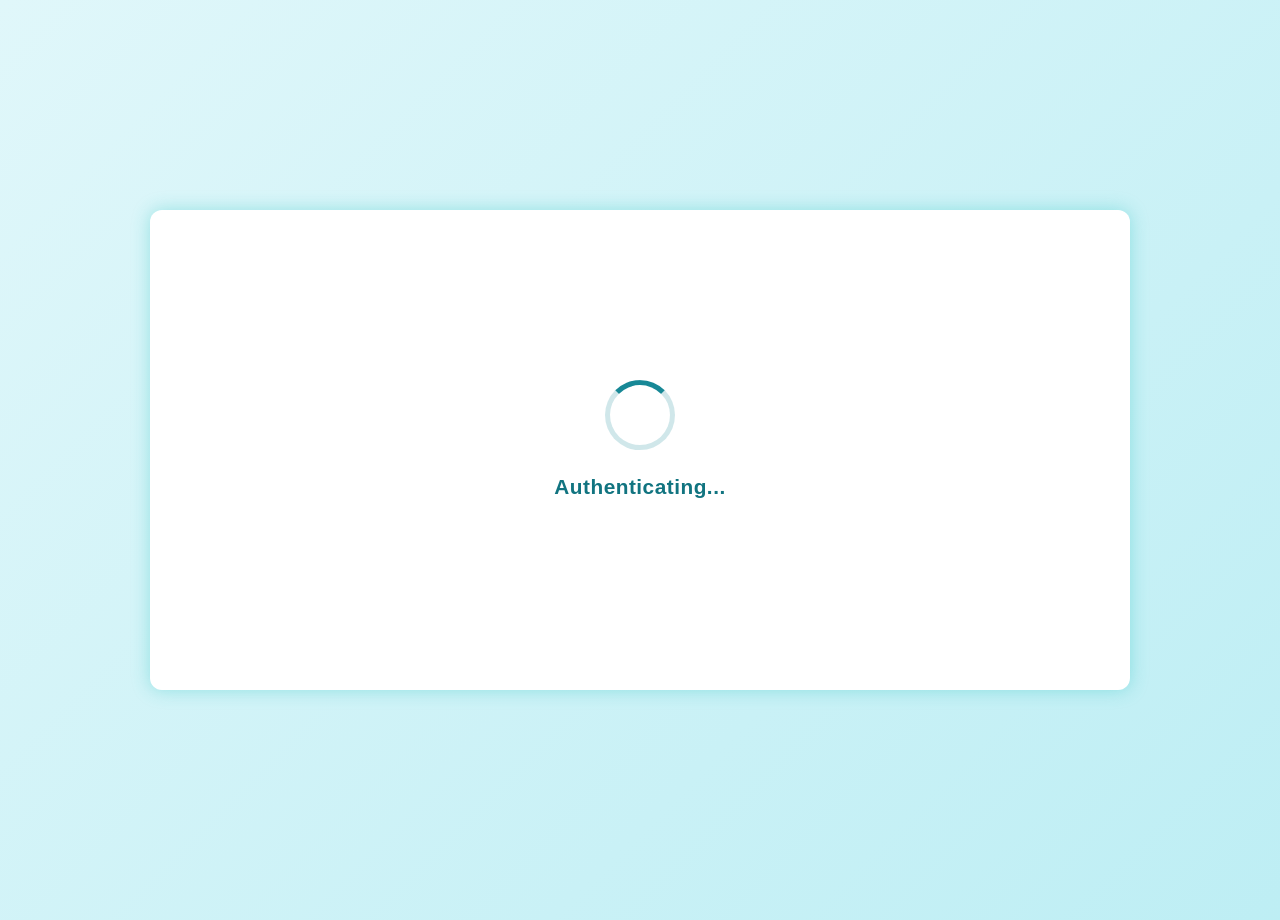
==== authentication_test.html @ 027027dc "updated" ====
<!DOCTYPE html>
<html lang="en">
<head>
    <meta charset="UTF-8">
    <meta name="viewport" content="width=device-width, initial-scale=1.0">
    <title>Authentication Step Design</title>
    <!-- Include your existing CSS files so variables and styles work -->
    <link rel="stylesheet" href="style.css">
    <link rel="stylesheet" href="success.css">
    <style>
        /* Force the container to be visible for design purposes */
        #payment-flow-container { display: block !important; }
    </style>
</head>
<body>

    <div id="payment-flow-container" class="active">
        <!-- Step 1: Authentication (Set to active) -->
        <div id="step-auth" class="flow-step active">
            <div class="auth-loading">
                <div class="spinner"></div>
                <p class="auth-text">Authenticating... </p>
            </div>
            <div class="looks-good-container">
                <h2 class="looks-good-text"><span class="emoji-style">🧐</span> Everything Looks good..!</h2>
            </div>
        </div>
    </div>

    <!-- Simple script to simulate the transition for design preview -->
    <script>
        setTimeout(() => {
            document.querySelector('.looks-good-container').style.display = 'block';
        }, 2000);
    </script>

</body>
</html>
---- style.css ----
:root {
    --primary-color: #178896;
    --primary-color-dark: #117480;
    --primary-color-focus: #1e818c;
    --glow-color: #2ee9e6;
    --shadow-color: #88c3b8f3;
    --shadow-color-focus: rgba(23, 135, 150, 0.363);
    --border-color: #1c7a8679;
    --border-color-focus: #2ba6b6c0;
    --border-color-alt: #8ec5ced0;
    --powered-section: rgb(226, 196, 205);
    --shadow-container: rgba(39, 195, 192, 0.379);
    --top-letter-shadows:#13585880;
    --all-box-shadow:rgba(4, 69, 83, 0.263);
}
.top_section {
    position: relative; /* Added to contain the bubbles */
    background-color: var(--primary-color); 
    /* z-index: 1; Ensures bubbles appear on top of other content */
    padding: 20px 0;
    text-align: center;
    border: 2px solid rgb(35, 189, 178);
    border-bottom-left-radius: 25px;
    border-bottom-right-radius: 25px;
    border-top-left-radius: 11px;
    border-top-right-radius: 11px;
    /* Define both outset and inset shadows for a smooth transition */
    box-shadow: 0 4px 8px 0 var(--shadow-color), /* Outset shadow */
                inset 0px 0px 0px 0px rgba(100, 245, 245, 0); /* Inset shadow (initially transparent) */
    margin-bottom: 15px;
    transition: box-shadow 0.4s ease-in-out, transform 0.3s ease-in-out;
}
.top_section:hover{
    box-shadow: 0 2px 4px 0 var(--shadow-color),
                inset 0px 5px 18px 5px rgba(100, 245, 245, 0.505);
}
.powered_section{
    color: var(--powered-section);
    border: 2px solid var(--border-color-alt);
    border-radius: 20px;           
    display: inline-block; 
    padding: 3px 18px;        
    background: transparent;
    box-shadow:
      2px 2px 12px 0px var(--top-letter-shadows),
      inset 0 0 8px var(--glow-color);
    transition: box-shadow 0.3s ease-in-out, transform 0.3s ease-in-out;
}
.powered_section:hover{
    box-shadow:
        0px 0px 12px 0px var(--glow-color),
        inset 2px 2px 10px 0px var(--glow-color);
        transform: scale(1.04);
}
.gender-fieldset,
 .info-fieldset {
    position: relative;
    overflow: visible;
    border-color: var(--border-color);
    transition: box-shadow 0.3s ease-in-out, transform 0.3s ease-in-out;
}
.gender-fieldset:focus-within,
.info-fieldset:focus-within {
    border-color: #238e9c98;
    outline: none;
    box-shadow: 0px 0px 3px rgba(23, 135, 150, 0.354); 
    
}
.gender-fieldset:hover,
.info-fieldset:hover {
   transform: scale(1.02) translateY(-3px);
   box-shadow: 0px 1px 2px 0.5px var(--all-box-shadow);
}

.gender-click-handler,
.info-click-handler {
    position: absolute;
    top: 0;
    left: 0;
    width: 100%;
    height: 100%;
    cursor: pointer;
    z-index: 1;
}

.gender-legend,
 .info-legend {
    position: absolute;
    left: 50%;
    top: 50%;
    transform: translate(-50%, -50%);
    background: #fff;
    padding: 0 12px;
    font-size: 1.3rem;
    color: var(--primary-color);
    font-weight: 600;
    pointer-events: none;
    transition: 
        top 0.4s cubic-bezier(.4,0,.2,1),
        font-size 0.4s cubic-bezier(.4,0,.2,1),
        color 0.4s cubic-bezier(.4,0,.2,1);
    z-index: 2;
}

.gender-option,
.info-option {
    position: relative; 
    z-index: 2;
    text-align: center;
    font-size: 1.1rem;           
    letter-spacing: 2px;
    opacity: 0;
    transform: translateY(24px);
    transition: opacity 0.4s, transform 0.4s;
}
.gender-option label {
    margin: 0 50px;             
    font-size: 1rem;           
}
.gender-option input[type="radio"] {
    accent-color: var(--primary-color-dark);
    transform: scale(1.6);     
    margin-right: 50px;
}
.gender-fieldset:focus-within .gender-legend,
.gender-fieldset:has(input:checked) .gender-legend {
    top: 0;
    font-size: 1rem;
    color: var(--primary-color-focus);
}
.info-fieldset.is-open .info-legend { 
    top: 0;
    font-size: 1rem;
    color: var(--primary-color-focus);
}
.gender-fieldset:focus-within .gender-option,
.gender-fieldset:has(input:checked) .gender-option {
    opacity: 1;
    transform: translateY(0);
}
.info-fieldset.is-open .info-option { 
    opacity: 1;
    transform: translateY(0);
}
body{

    /* font-family: 'Inter', sans-serif;
    margin: 0;
    background-color: #f0f9ff;
    padding: 10px; */

 font-family: 'Inter', sans-serif;
 margin: 0;
 /* Replaced static color with a subtle animated gradient */
 /* Using more vibrant colors for a more noticeable effect */
 background: linear-gradient(135deg, #e0f7fa, #b2ebf2, #d1c4e9, #e1f5fe);
 background-size: 400% 400%;
 animation: animated-gradient 15s ease infinite;
 padding: 10px;
 min-height: 100vh; /* Ensure gradient covers the full page height */
}
h1{
    color: rgb(252, 252, 252);
    border-color:0px 0px 15px rgba(50, 105, 108, 0.578);
    text-align:center;
    text-shadow: 3px 3px 5px var(--top-letter-shadows);
    margin: 0;
    transition: text-shadow 0.3s ease-in-out,transform 0.3s ease-in-out;
}
h1:hover{
 transform: scale(1.07);
}
h2{
    color: var(--primary-color);
    text-align: center;
    border: 2px solid var(--primary-color-dark);
    border-radius: 8px;
    display: table;
    padding: 4px 16px;
    margin: 30px auto;
    transition: color 0.3s ease-in-out;
    z-index: 1;
    box-shadow: 1px 1px 5px 0px rgba(19, 90, 98, 0.354),
    inset 0px 0px 4px 0px rgba(19, 90, 98, 0.251);
}

.contact-details {
    gap: 16px; /* Reduced gap to fit items better */
}
.contact-details p {
    flex: 1; /* Allows items to share space equally */
    min-width: 150px; /* Prevents items from becoming too small on resize */
}
.form-container {
    max-width: 900px;
    margin: 0 auto;
    /* The background is now a solid white for clarity */
    background-color: rgb(255, 255, 255);
    padding: 24px;
    border-radius: 12px;
    box-shadow: 0px 0px 18px var(--shadow-container);
    transition: transform 0.4s ease-in-out, box-shadow 0.4s ease-in-out;
}
.form-container:hover {
    transform: scale(1.02);  /* This makes it grow slightly */
    box-shadow: 0px 0px 30px rgba(32, 223, 223, 0.5); /* This makes the shadow pop */
}
.input-group {
    display: flex;
    gap: 30px;
    margin-bottom: 15px;
    flex-wrap: wrap;
}
.input-item {
    flex: 1 1 45%;
}
.input-item {
   transition: transform 0.3s ease-in-out, box-shadow 0.3s ease-in-out;
}
.input-item:hover{
   transform: scale(1.03) translateY(-4px);
}
textarea{
    border: 2px solid #1c7a8679;
    border-radius: 10px;
    padding: 8px;
    margin-top: 4px;
    width: 100%;
    box-sizing: border-box; /* Ensures padding doesn't affect width */
    transition: border-color 0.3s, box-shadow 0.3s, transform 0.3s ease-in-out;
}
input[type="text"],
input[type="email"], 
input[type="number"], 
input[type="password"],
input[type="date"],
select {
    border: 2px solid var(--border-color);
    border-radius: 8px;
    padding: 8px;
    margin-top: 4px;
    width: 100%;
    box-sizing: border-box;
    transition: transform 0.3s ease-in-out, box-shadow 0.3s ease-in-out, border-color 0.3s;
}

input[type="text"]:focus, 
input[type="email"]:focus, 
input[type="number"]:focus,         /*every Container shadows after selecting */
input[type="password"]:focus,
input[type="date"]:focus,
textarea:focus,
select:focus {
    border-color: var(--border-color-focus);
    outline: none;
    box-shadow: 0px 0px 6px var(--shadow-color-focus);
}

input[type="text"]:hover,
input[type="email"]:hover,
input[type="number"]:hover,
input[type="password"]:hover,
input[type="date"]:hover,
select:hover,
textarea:hover {
    transform: scale(1.03) translateY(-4px);
    box-shadow: 0px 1px 2px 0.5px var(--all-box-shadow);
}
input::-webkit-credentials-auto-fill-button {
            visibility: hidden;
            pointer-events: none;
            position: absolute;
            right: 0;
}

.EMAIL,
.PINCODE,
.NUMBER,
.HOUSE-NO {
 transition: transform 0.3s ease-in-out, box-shadow 0.3s ease-in-out;
}

.EMAIL:hover,
.PINCODE:hover,
.NUMBER:hover,
.HOUSE-NO:hover{
 transform: scale(1.04) translateY(-5px);
}

input[type="submit"] {
    background-color: var(--primary-color);
    color: white;
    font-weight: bold;
    padding: 10px 20px;
    border: none;
    border-radius: 20px;
    cursor: pointer;
    width: 100%;
    margin-top: 20px;
    box-shadow: 2px 2px 10px var(--top-letter-shadows);
    transition: background-color 0.3s, transform 0.3s, box-shadow 0.3s; 
}

input[type="submit"]:hover {
    background-color: var(--primary-color-dark);
    box-shadow: 0 4px 10px var(--shadow-color-focus);
    transform: scale(1.02);
}

fieldset {
    border: 2px solid var(--border-color-alt);
    border-radius: 10px;
    padding: 15px;
    margin-bottom: 20px;
}
legend {
    color: var(--primary-color);
    text-align: center;
    font-weight: 600;
    padding: 0 10px;
}

@media (max-width: 640px) {
    .input-group, .input-item {
        flex: 1 1 100%; 
    }
}

::placeholder {
    text-align: center;
}


#gender-trigger,
#info-trigger {
    position: absolute;
    opacity: 0;
    pointer-events: none;
}


@keyframes animated-gradient {
    0% {
        background-position: 0% 50%;
    }
    50% {
        background-position: 100% 50%;
    }
    100% {
        background-position: 0% 50%;
    }
}
---- success.css ----
/* Container for the new flow - initially hidden */
#payment-flow-container {
    display: none;
    max-width: 900px;
    width: 90%;
    margin: 0;
    position: fixed;
    top: 50%;
    left: 50%;
    transform: translate(-50%, -50%);
    z-index: 1000;
    background-color: rgb(255, 255, 255);
    padding: 40px;
    border-radius: 12px;
    box-shadow: 0px 0px 18px var(--shadow-container);
    text-align: center;
    min-height: 400px;
    overflow: hidden;
    transition: all 0.4s ease;
}

#payment-flow-container.active {
    display: block;
    animation: containerFadeIn 0.6s ease-out;
}

/* Individual Steps */
.flow-step {
    opacity: 0;
    visibility: hidden;
    position: absolute;
    top: 50%; /* Controls vertical center of text/spinner inside the box */
    left: 50%;
    transform: translate(-50%, -50%); /* Keeps content perfectly centered */
    width: 100%;
    transition: opacity 0.5s ease, transform 0.5s ease;
}

.flow-step.active {
    opacity: 1;
    visibility: visible;
    transform: translate(-50%, -50%);
}

/* Step 1: Authentication */
.spinner {
    width: 60px;
    height: 60px;
    border: 5px solid rgba(23, 136, 150, 0.2);
    border-top-color: var(--primary-color);
    border-radius: 50%;
    animation: spin 1s linear infinite;
    margin: 0 auto 25px;
}

.auth-text {
    font-size: 1.3rem;
    color: var(--primary-color-dark);
    font-weight: 600;
    letter-spacing: 0.5px;
}

/* Step 1: Looks Good Animation State */
.looks-good-container {
    display: none; /* Hidden initially */
    position: absolute; /* Fix: Take out of flow so it doesn't push content up */
    top: 100%; /* Position it directly below the spinner/text */
    left: 0;
    width: 100%;
    text-align: center;
    margin-top: -40px;
    margin-left: -21px;
     /* Add spacing between auth text and looks good text */
}

.looks-good-text {
    /* Override global h2 styles to remove border and fix alignment */
    border: none;
    box-shadow: none;
    display: block;
    width: 100%;
    font-size: 1rem;
    color: var(--primary-color);
    font-weight: normal;
    font-style: italic;
    opacity: 0;
    transform: translateY(10px);
    animation: smoothAppear 0.5s ease-out forwards;
}

.emoji-style {
    font-style: normal;
    margin-right: 1px; /* Adds a little space between the emoji and the text */
}

/* Step 2: Amount Entry */
.amount-wrapper {
    margin-bottom: 30px;
}

.currency-symbol {
    font-size: 2rem;
    color: var(--primary-color);
    vertical-align: middle;
}

#amount-input {
    font-size: 2.5rem;
    border: none;
    border-bottom: 3px solid var(--primary-color);
    width: 200px;
    text-align: center;
    color: var(--primary-color-dark);
    outline: none;
    background: transparent;
    font-weight: bold;
}

#pay-fast-btn {
    background-color: var(--primary-color);
    color: white;
    font-size: 1.2rem;
    padding: 12px 40px;
    border: none;
    border-radius: 30px;
    cursor: pointer;
    box-shadow: 0 4px 15px rgba(23, 136, 150, 0.4);
    transition: transform 0.2s, background-color 0.3s;
}

#pay-fast-btn:hover {
    transform: scale(1.05);
    background-color: var(--primary-color-dark);
}

/* Step 3: Success */
.success-icon {
    font-size: 4rem;
    color: var(--primary-color);
    margin-bottom: 20px;
    animation: popIn 0.6s cubic-bezier(0.175, 0.885, 0.32, 1.275);
}

/* Keyframes */
@keyframes spin {
    to { transform: rotate(360deg); }
}

@keyframes containerFadeIn {
    from { opacity: 0; transform: translate(-50%, -45%); }
    to { opacity: 1; transform: translate(-50%, -50%); }
}

@keyframes smoothAppear {
    0% { opacity: 0; transform: translateY(10px) scale(0.95); }
    100% { opacity: 1; transform: translateY(0) scale(1); }
}

@keyframes popIn {
    from { transform: scale(0); opacity: 0; }
    to { transform: scale(1); opacity: 1; }
}
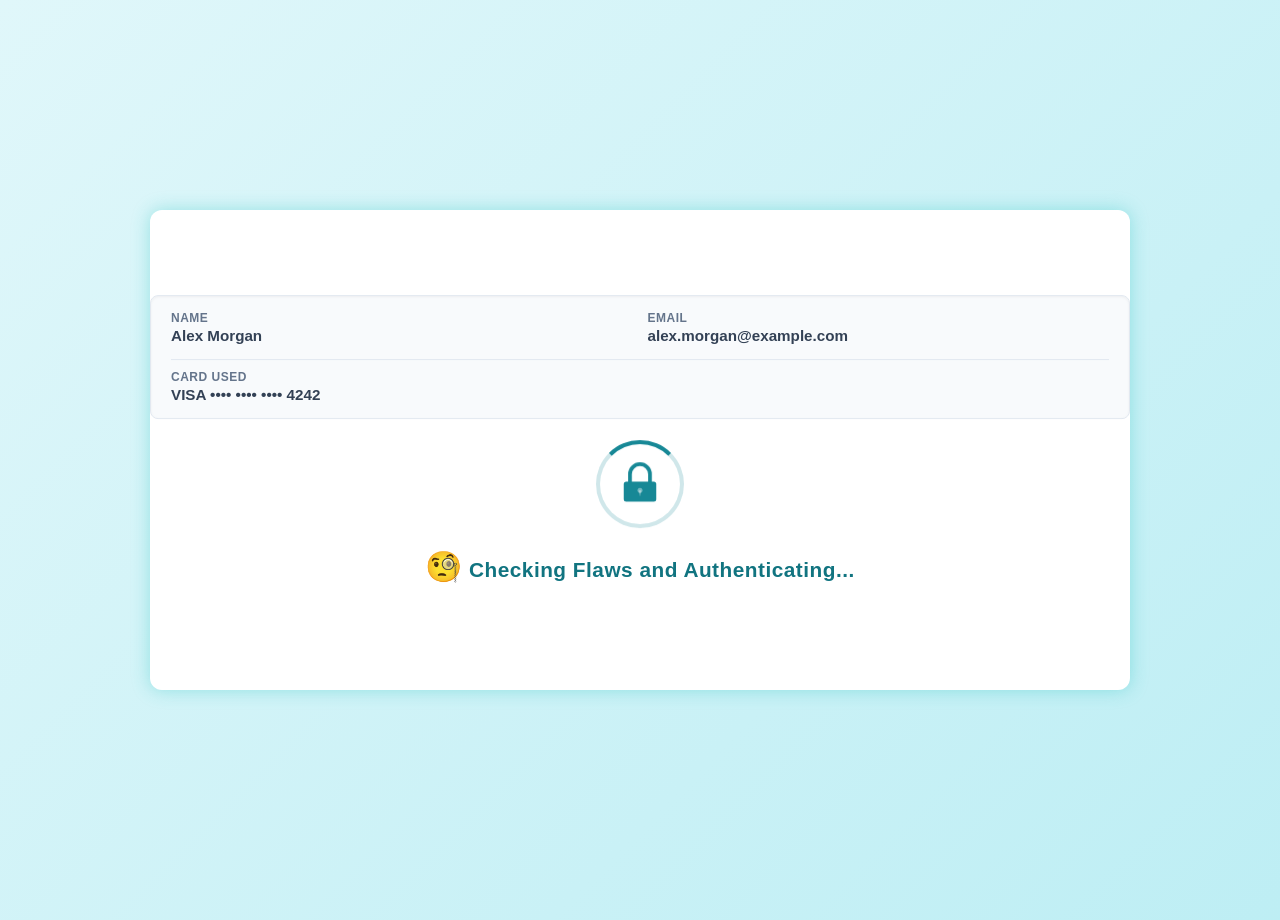
==== commit 792eaf1e: "updated" ====
--- a/authentication_test.html
+++ b/authentication_test.html
@@ -7,9 +7,11 @@
     <!-- Include your existing CSS files so variables and styles work -->
     <link rel="stylesheet" href="style.css">
     <link rel="stylesheet" href="success.css">
+    <link rel="stylesheet" href="animation.css">
     <style>
         /* Force the container to be visible for design purposes */
         #payment-flow-container { display: block !important; }
+        body { background-color: #f0f9ff; display: flex; justify-content: center; align-items: center; height: 100vh; }
     </style>
 </head>
 <body>
@@ -17,21 +19,54 @@
     <div id="payment-flow-container" class="active">
         <!-- Step 1: Authentication (Set to active) -->
         <div id="step-auth" class="flow-step active">
+            <!-- New Sleek Data Summary -->
+            <div class="auth-summary">
+                <div class="summary-item">
+                    <span class="summary-label">NAME</span>
+                    <span class="summary-value" id="summary-name">--</span>
+                </div>
+                <div class="summary-item">
+                    <span class="summary-label">EMAIL</span>
+                    <span class="summary-value" id="summary-email">--</span>
+                </div>
+                <div class="summary-item full-width">
+                    <span class="summary-label">CARD USED</span>
+                    <span class="summary-value" id="summary-card">--</span>
+                </div>
+            </div>
+
             <div class="auth-loading">
-                <div class="spinner"></div>
-                <p class="auth-text">Authenticating... </p>
+                <!-- New Morphing SVG Lock Animation -->
+                <div class="secure-loader-container">
+                    <div class="spinner-ring"></div>
+                    <svg class="secure-lock" viewBox="0 0 64 64" xmlns="http://www.w3.org/2000/svg">
+                        <g class="lock-group">
+                            <path class="lock-shackle" d="M16,38 V16 A16,16 0 0 1 48,16 V38" />
+                            <path class="lock-body" d="M10,28 H54 A4,4 0 0 1 58,32 V56 A4,4 0 0 1 54,60 H10 A4,4 0 0 1 6,56 V32 A4,4 0 0 1 10,28 Z" />
+                            <circle class="lock-keyhole-circle" cx="32" cy="42" r="4" />
+                            <path class="lock-keyhole" d="M30,42 L34,42 L32,52 Z" />
+                        </g>
+                    </svg>
+                </div>
+                <p class="auth-text"> <span class="emoji-style">🧐</span> Checking Flaws and Authenticating...</p>
             </div>
             <div class="looks-good-container">
-                <h2 class="looks-good-text"><span class="emoji-style">🧐</span> Everything Looks good..!</h2>
+                <h2 class="looks-good-text">Everything Looks good..! <span class="emoji1">💯</span></h2>
             </div>
         </div>
     </div>
-
+   
+</div>
     <!-- Simple script to simulate the transition for design preview -->
     <script>
+        // 1. Simulate Data Injection (The "Taste" Test)
+        document.getElementById('summary-name').textContent = "Alex Morgan";
+        document.getElementById('summary-email').textContent = "alex.morgan@example.com";
+        document.getElementById('summary-card').textContent = "VISA •••• •••• •••• 4242";
+
         setTimeout(() => {
             document.querySelector('.looks-good-container').style.display = 'block';
-        }, 2000);
+        }, 3000);
     </script>
 
 </body>
--- a/success.css
+++ b/success.css
@@ -16,9 +16,12 @@
     text-align: center;
     min-height: 400px;
     overflow: hidden;
-    transition: all 0.4s ease;
-}
-
+    transition: box-shadow 0.3s ease-in-out, transform 0.3s ease-in-out;
+}
+#payment-flow-container:hover{
+     box-shadow: 0px 0px 18px rgba(225, 40, 228, 0.301);
+     transform: translate(-50%, -50%) scale(1.04);
+}
 #payment-flow-container.active {
     display: block;
     animation: containerFadeIn 0.6s ease-out;
@@ -43,14 +46,58 @@
 }
 
 /* Step 1: Authentication */
-.spinner {
-    width: 60px;
-    height: 60px;
-    border: 5px solid rgba(23, 136, 150, 0.2);
+.secure-loader-container {
+    width: 80px;
+    height: 80px;
+    margin: 0 auto 25px;
+    position: relative;
+    display: flex;
+    justify-content: center;
+    align-items: center;
+}
+
+.spinner-ring {
+    position: absolute;
+    width: 100%;
+    height: 100%;
+    border: 4px solid rgba(23, 136, 150, 0.2);
     border-top-color: var(--primary-color);
     border-radius: 50%;
-    animation: spin 1s linear infinite;
-    margin: 0 auto 25px;
+    animation: spin 1.2s linear infinite;
+}
+
+.secure-lock {
+    width: 50%;
+    height: 50%;
+    overflow: visible;
+}
+
+.lock-group {
+    transform-origin: center center;
+    animation: lockPulse 2s ease-in-out infinite;
+    animation-delay: 0.9s; /* Starts after the snap */
+}
+
+.lock-shackle {
+    fill: none;
+    stroke: var(--primary-color);
+    stroke-width: 6;
+    stroke-linecap: round;
+    stroke-linejoin: round;
+    /* Animation: Start open -> Snap shut */
+    transform: translateY(-14px);
+    animation: snapShut 0.9s cubic-bezier(0.22, 1, 0.36, 1) forwards;
+}
+
+.lock-body {
+    fill: var(--primary-color);
+}
+
+.lock-keyhole {
+    fill: rgba(255, 255, 255, 0.4);
+}
+.lock-keyhole-circle {
+    fill: rgba(255, 255, 255, 0.4);
 }
 
 .auth-text {
@@ -62,8 +109,8 @@
 
 /* Step 1: Looks Good Animation State */
 .looks-good-container {
-    display: none; /* Hidden initially */
-    position: absolute; /* Fix: Take out of flow so it doesn't push content up */
+    display: none; 
+    position: absolute;
     top: 100%; /* Position it directly below the spinner/text */
     left: 0;
     width: 100%;
@@ -90,9 +137,14 @@
 
 .emoji-style {
     font-style: normal;
-    margin-right: 1px; /* Adds a little space between the emoji and the text */
-}
-
+    margin-right: 0px; /* Adds a little space between the emoji and the text */
+    font-size: 30px;
+}
+
+.emoji1{
+    font-style: normal;
+    font-size: 25px;
+}
 /* Step 2: Amount Entry */
 .amount-wrapper {
     margin-bottom: 30px;
@@ -146,6 +198,19 @@
     to { transform: rotate(360deg); }
 }
 
+@keyframes snapShut {
+    0% { transform: translateY(-14px); opacity: 0; }
+    20% { opacity: 1; }
+    40% { transform: translateY(-14px); } /* Hold open slightly */
+    100% { transform: translateY(0); } /* Snap! */
+}
+
+@keyframes lockPulse {
+    0% { transform: scale(1); filter: drop-shadow(0 0 0 rgba(23, 136, 150, 0)); }
+    50% { transform: scale(1.08); filter: drop-shadow(0 0 12px rgba(23, 139, 150, 0.516)); }
+    100% { transform: scale(1); filter: drop-shadow(0 0 0 rgba(23, 136, 150, 0)); }
+}
+
 @keyframes containerFadeIn {
     from { opacity: 0; transform: translate(-50%, -45%); }
     to { opacity: 1; transform: translate(-50%, -50%); }
--- a/animation.css
+++ b/animation.css
@@ -0,0 +1,102 @@
+
+.bubble {
+    position: absolute;
+    bottom: 0;
+    /* Added a radial gradient for a more 3D, natural look */
+    background: radial-gradient(circle at 30% 30%, rgba(255, 255, 255, 0.573), rgba(255, 255, 255, 0.112));
+    border-radius: 50%;
+    /* Added a subtle glow effect */
+    box-shadow: 0 0 3px rgba(255, 255, 255, 0.397);
+    /* The animation-name will now be set by JavaScript */
+    animation-iteration-count: infinite;
+    animation-timing-function: linear;
+    will-change: transform; /* Optimization for animation performance */
+}
+
+/* New wobble animation that starts by moving left */
+@keyframes wobble-left {
+    0% {
+        transform: translateY(0) translateX(0px);
+        opacity: 1;
+}
+    33% {
+        transform: translateY(-40px) translateX(-8px);
+    }
+    66% {
+        transform: translateY(-80px) translateX(8px);
+    }
+    100% {
+        transform: translateY(-120px) translateX(-8px);
+        opacity: 0;
+    }
+}
+
+/* New wobble animation that starts by moving right */
+@keyframes wobble-right {
+    0% {
+        transform: translateY(0) translateX(0px);
+        opacity: 1;
+    }
+    33% {
+        transform: translateY(-40px) translateX(8px);
+    }
+    66% {
+        transform: translateY(-80px) translateX(-8px);
+    }
+    100% {
+        transform: translateY(-120px) translateX(8px);
+        opacity: 0;
+    }
+}
+
+/* New style for the particle canvas background */
+#particle-canvas {
+    position: fixed;
+    top: 0;
+    left: 0;
+    width: 100%;
+    height: 100%;
+    z-index: -1; /* Place particles behind all other content */
+    pointer-events: none;
+}
+
+/* --- New Auth Data Summary Styles --- */
+.auth-summary {
+    display: grid;
+    grid-template-columns: 1fr 1fr;
+    gap: 15px;
+    background-color: #f8fafc;
+    padding: 15px 20px;
+    border-radius: 8px;
+    margin-bottom: 25px;
+    border: 1px solid #e2e8f0;
+    text-align: left;
+    box-shadow: inset 0 1px 3px rgba(0,0,0,0.05);
+}
+
+.summary-item {
+    display: flex;
+    flex-direction: column;
+}
+
+.summary-item.full-width {
+    grid-column: span 2;
+    border-top: 1px solid #e2e8f0;
+    padding-top: 10px;
+}
+
+.summary-label {
+    font-size: 0.75rem;
+    color: #64748b;
+    font-weight: 600;
+    letter-spacing: 0.5px;
+    margin-bottom: 2px;
+    text-transform: uppercase;
+}
+
+.summary-value {
+    font-size: 0.95rem;
+    color: #334155;
+    font-weight: 700;
+    font-family: 'Inter', sans-serif;
+}
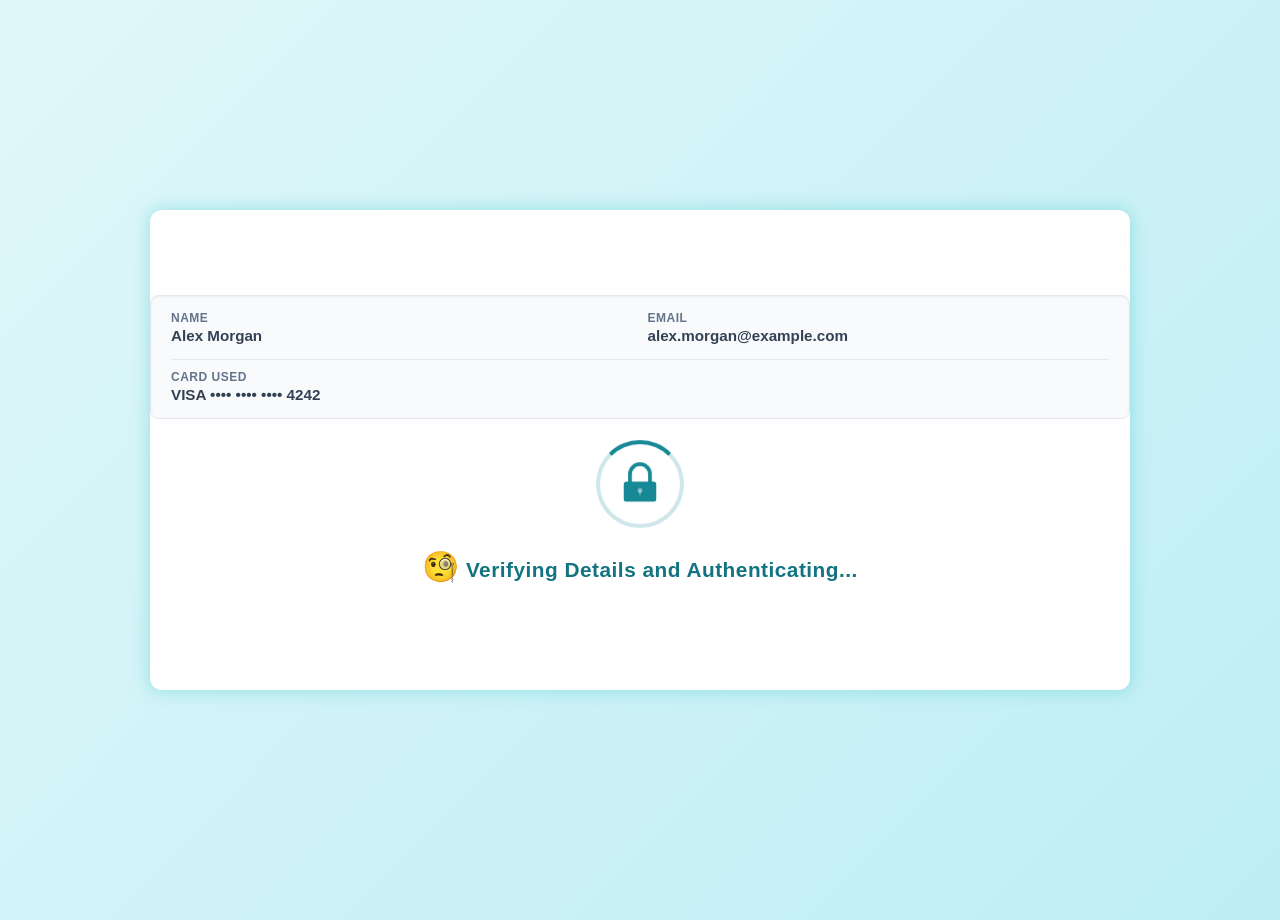
==== commit 3d854e86: "updated" ====
--- a/authentication_test.html
+++ b/authentication_test.html
@@ -48,7 +48,7 @@
                         </g>
                     </svg>
                 </div>
-                <p class="auth-text"> <span class="emoji-style">🧐</span> Checking Flaws and Authenticating...</p>
+                <p class="auth-text"> <span class="emoji-style">🧐</span> Verifying Details and Authenticating...</p>
             </div>
             <div class="looks-good-container">
                 <h2 class="looks-good-text">Everything Looks good..! <span class="emoji1">💯</span></h2>
--- a/animation.css
+++ b/animation.css
@@ -100,3 +100,29 @@
     font-weight: 700;
     font-family: 'Inter', sans-serif;
 }
+
+/* --- Bouncing Dots Loader --- */
+.submit-loader {
+    justify-content: center;
+    align-items: center;
+    gap: 8px;
+    margin-top: 20px;
+    height: 38px;
+}
+
+.submit-loader .dot {
+    width: 12px;
+    height: 12px;
+    background-color: var(--primary-color);
+    border-radius: 50%;
+    animation: bounceDots 0.5s infinite alternate;
+}
+
+.submit-loader .dot:nth-child(2) { animation-delay: 0.15s; }
+.submit-loader .dot:nth-child(3) { animation-delay: 0.3s; }
+.submit-loader .dot:nth-child(4) { animation-delay: 0.45s; }
+
+@keyframes bounceDots {
+    0% { transform: translateY(0); }
+    100% { transform: translateY(-10px); }
+}
